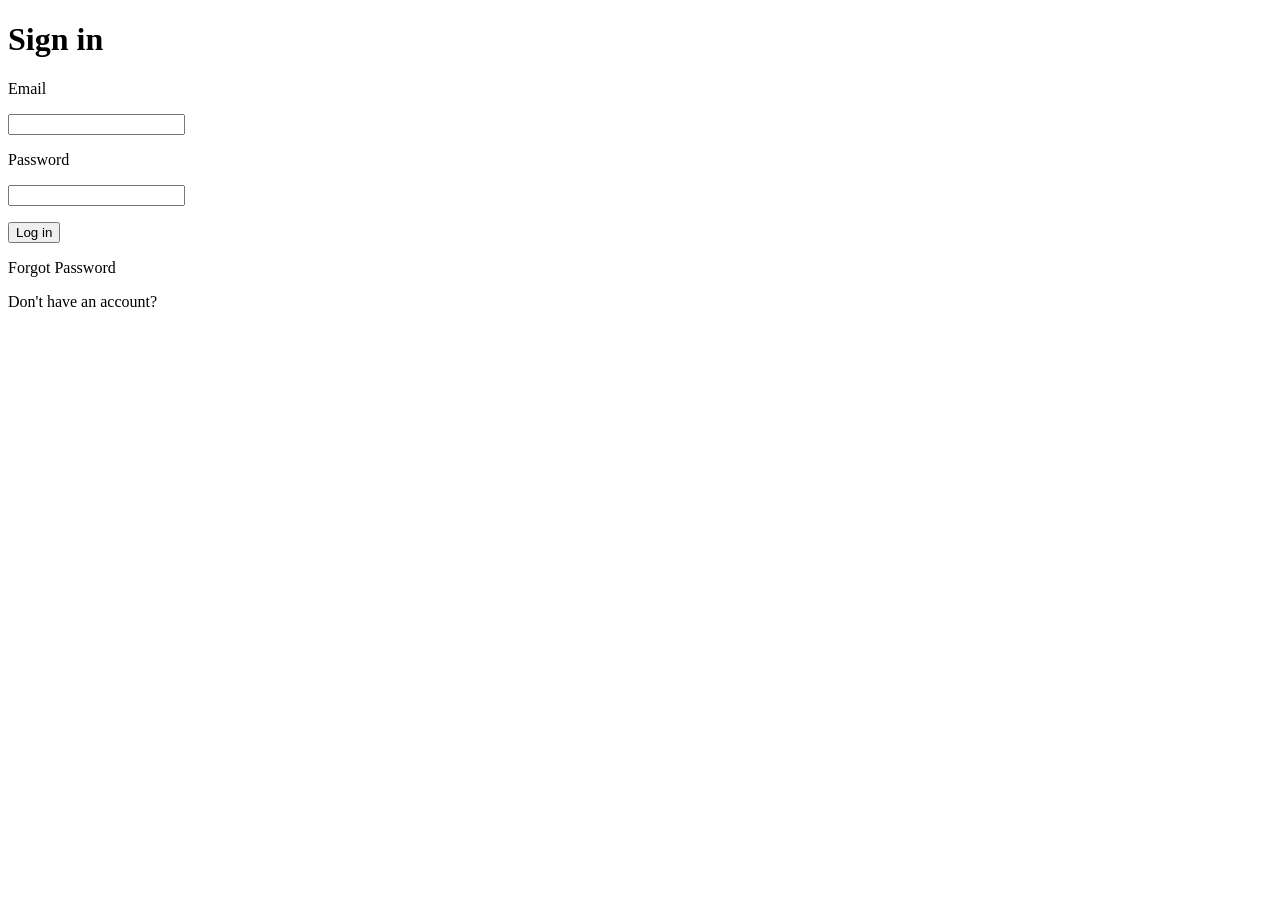
==== index.html @ 1fc029d1 "created index.html file" ====
<!DOCTYPE html>
<html>
    <head>
        <meta charset="utf-8">
        <title>Login Page</title>
    </head>
    <body>

        <h1>Sign in</h1>

        <p>Email</p>
        <input type="email">

        <p>Password</p>
        <input type="password">

        <p><button type="submit">Log in</button></p>

        <p>Forgot Password</p>
        
        <p>Don't have an account?</p>
    </form>
</body>
</html>
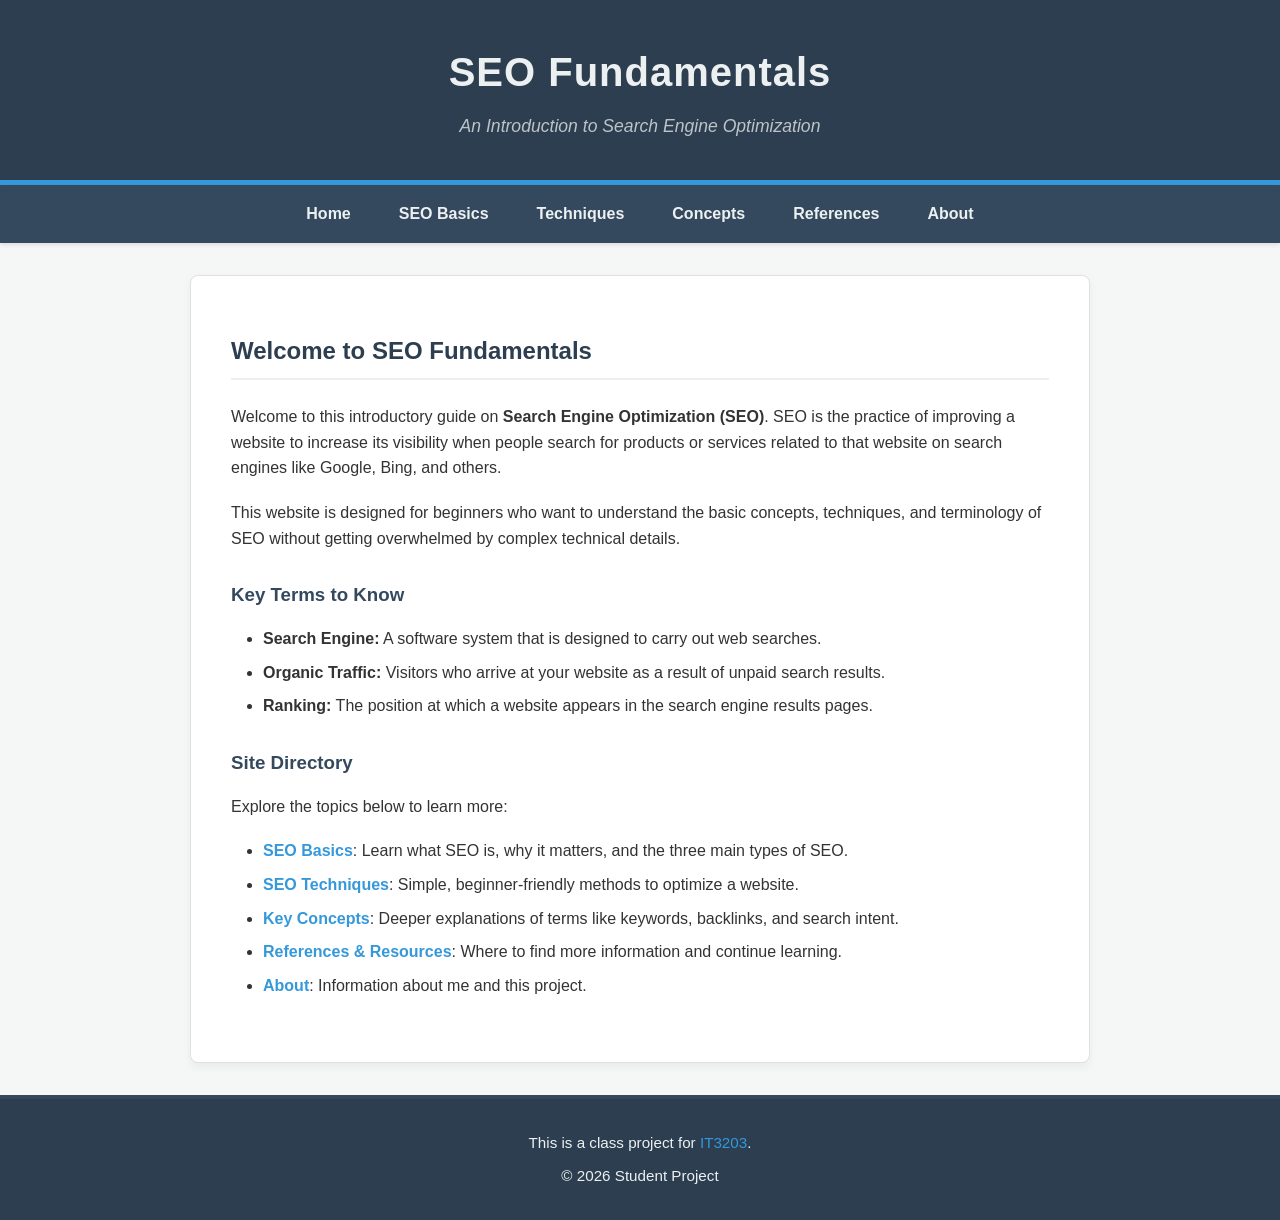
==== commit 62059476: "Replace old site with milestone 1 website" ====
--- a/index.html
+++ b/index.html
@@ -1,24 +1,79 @@
 <!DOCTYPE html>
-<html>
-    <head>
-        <meta charset="utf-8">
-        <title>Login Page</title>
-    </head>
-    <body>
+<html lang="en">
 
-        <h1>Sign in</h1>
+<head>
+    <!-- Meta tags for character encoding and viewport scaling -->
+    <meta charset="UTF-8">
+    <meta name="viewport" content="width=device-width, initial-scale=1.0">
+    <title>SEO Fundamentals - Home</title>
+    <!-- Link to CSS file -->
+    <link rel="stylesheet" href="style.css">
+</head>
 
-        <p>Email</p>
-        <input type="email">
+<body>
+    <header>
+        <h1>SEO Fundamentals</h1>
+        <p>An Introduction to Search Engine Optimization</p>
+    </header>
 
-        <p>Password</p>
-        <input type="password">
+    <!-- Main consistent navigation pane -->
+    <nav>
+        <ul>
+            <li><a href="index.html">Home</a></li>
+            <li><a href="basics.html">SEO Basics</a></li>
+            <li><a href="techniques.html">Techniques</a></li>
+            <li><a href="concepts.html">Concepts</a></li>
+            <li><a href="references.html">References</a></li>
+            <li><a href="about.html">About</a></li>
+        </ul>
+    </nav>
 
-        <p><button type="submit">Log in</button></p>
+    <main>
+        <!-- Welcome intro section -->
+        <section id="welcome">
+            <h2>Welcome to SEO Fundamentals</h2>
+            <p>Welcome to this introductory guide on <strong>Search Engine Optimization (SEO)</strong>. SEO is the
+                practice of improving a website to increase its visibility when people search for products or services
+                related to that website on search engines like Google, Bing, and others.</p>
+            <p>This website is designed for beginners who want to understand the basic concepts, techniques, and
+                terminology of SEO without getting overwhelmed by complex technical details.</p>
+        </section>
 
-        <p>Forgot Password</p>
-        
-        <p>Don't have an account?</p>
-    </form>
+        <!-- Key terms on SEO -->
+        <section id="quick-terms">
+            <h3>Key Terms to Know</h3>
+            <ul>
+                <li><strong>Search Engine:</strong> A software system that is designed to carry out web searches.</li>
+                <li><strong>Organic Traffic:</strong> Visitors who arrive at your website as a result of unpaid search
+                    results.</li>
+                <li><strong>Ranking:</strong> The position at which a website appears in the search engine results
+                    pages.</li>
+            </ul>
+        </section>
+
+        <!-- Table of contents linked to other site pages -->
+        <section id="directory">
+            <h3>Site Directory</h3>
+            <p>Explore the topics below to learn more:</p>
+            <ul>
+                <li><a href="basics.html">SEO Basics</a>: Learn what SEO is, why it matters, and the three main types of
+                    SEO.</li>
+                <li><a href="techniques.html">SEO Techniques</a>: Simple, beginner-friendly methods to optimize a
+                    website.</li>
+                <li><a href="concepts.html">Key Concepts</a>: Deeper explanations of terms like keywords, backlinks, and
+                    search intent.</li>
+                <li><a href="references.html">References & Resources</a>: Where to find more information and continue
+                    learning.</li>
+                <li><a href="about.html">About</a>: Information about me and this project.</li>
+            </ul>
+        </section>
+    </main>
+
+    <!-- Consistent Footer across all pages -->
+    <footer>
+        <p>This is a class project for <a href="https://ksuweb.github.io/IT3203/" target="_blank">IT3203</a>.</p>
+        <p>&copy; 2026 Student Project</p>
+    </footer>
 </body>
-</html>
+
+</html>
--- a/style.css
+++ b/style.css
@@ -0,0 +1,209 @@
+/* =========================================================
+   Main Stylesheet for SEO Basics Website
+   ========================================================= */
+
+/* A simple CSS reset and box-sizing */
+* {
+    margin: 0;
+    padding: 0;
+    box-sizing: border-box;
+}
+
+/* Body Styles */
+body {
+    /* Safe, readable font stack */
+    font-family: Arial, Helvetica, sans-serif;
+    line-height: 1.6;
+    background-color: #f4f7f6; /* Neutral gray green background color */
+    color: #333; /* Dark gray text  */
+    
+    /* Using flexbox on body to place the footer at the bottom of the page */
+    display: flex;
+    flex-direction: column;
+    min-height: 100vh;
+}
+
+/* Header Styling */
+header {
+    background-color: #2c3e50; /* Primary dark navy color */
+    color: #ecf0f1; /* Off white text color */
+    text-align: center;
+    padding: 2.5rem 1rem;
+    border-bottom: 5px solid #3498db; /* Blue accent border on the bottom */
+}
+
+header h1 {
+    font-size: 2.5rem;
+    margin-bottom: 0.5rem;
+    letter-spacing: 1px;
+}
+
+header p {
+    font-size: 1.1rem;
+    font-style: italic;
+    color: #bdc3c7; /* Lighter gray for the subtitle */
+}
+
+/* Navigation Bar using Flexbox layout */
+nav {
+    background-color: #34495e; /* Bluish gray */
+    box-shadow: 0 2px 4px rgba(0,0,0,0.1);
+}
+
+nav ul {
+    list-style-type: none; /* Removes the default HTML bullet points */
+    display: flex; /* Flexbox layout makes horizontal styling simple */
+    justify-content: center;
+    flex-wrap: wrap; /* Allows wrapping on smaller screens */
+    margin: 0;
+    padding: 0;
+}
+
+nav ul li {
+    margin: 0;
+}
+
+/* Anchor tag styling in the nav menu */
+nav ul li a {
+    display: block;
+    color: #ecf0f1;
+    text-decoration: none;
+    padding: 1rem 1.5rem;
+    font-weight: bold;
+    /* CSS transition for smooth hover effects */
+    transition: background-color 0.3s ease, color 0.3s ease; 
+}
+
+/* CSS hover effect on navigation links */
+nav ul li a:hover {
+    background-color: #3498db; /* Shift to highlight blue */
+    color: #fff;
+}
+
+/* Main Content Area */
+main {
+    flex: 1; /* Pushes the footer down */
+    width: 90%;
+    max-width: 900px; /* Restricts the max width */
+    margin: 2rem auto; /* Centers the main block with auto margins */
+    background-color: #ffffff; /* Clean white background for main content */
+    padding: 2.5rem; /* Padding inside the content box */
+    border-radius: 8px; /* Soft borders */
+    border: 1px solid #e0e0e0; /* Border outline */
+    box-shadow: 0 4px 8px rgba(0,0,0,0.05); /* Soft shadow depth */
+}
+
+/* HTML Headings within main content */
+main h2 {
+    color: #2c3e50;
+    border-bottom: 2px solid #ecf0f1; /* Divider under main headings */
+    padding-bottom: 0.5rem;
+    margin-bottom: 1.5rem;
+    margin-top: 1rem;
+}
+
+main h3 {
+    color: #34495e;
+    margin-bottom: 1rem;
+    margin-top: 1.8rem;
+}
+
+main h4 {
+    color: #3498db;
+    margin-top: 1.5rem;
+    margin-bottom: 0.5rem;
+}
+
+main p {
+    margin-bottom: 1.2rem;
+}
+
+/* Lists within Main Content */
+main ul, main ol {
+    margin-bottom: 1.5rem;
+    padding-left: 2rem;
+}
+
+main li {
+    margin-bottom: 0.5rem;
+}
+
+/* Hyperlinks inside the main page text */
+main a {
+    color: #3498db;
+    text-decoration: none;
+    font-weight: bold;
+}
+
+/* Link hover effects inside content area */
+main a:hover {
+    text-decoration: underline;
+    color: #2980b9;
+}
+
+
+/* Section styling for the Concepts page blocks */
+.concept-block {
+    background-color: #fcfcfc;
+    padding: 1.5rem;
+    margin-bottom: 1.5rem;
+    border-left: 4px solid #3498db; /* Blue accent left bar */
+    border-radius: 0 6px 6px 0;
+}
+
+.concept-block h3 {
+    margin-top: 0; /* Resetting top margin so blocks align neatly */
+}
+
+/* Table Styling used in the Techniques page */
+table {
+    width: 100%;
+    border-collapse: collapse; /* Merges borders */
+    margin: 2rem 0;
+    font-size: 0.95rem;
+}
+
+/* Table Cells */
+table th, table td {
+    padding: 12px 15px; /* Internal padding */
+    border: 1px solid #ddd;
+    text-align: left;
+}
+
+/* Column Headers */
+table th {
+    background-color: #f2f2f2; /* Subtle gray */
+    color: #2c3e50;
+    font-weight: bold;
+}
+
+/* Mouse hover effect on table rows */
+table tr:hover {
+    background-color: #f1f7fa; 
+}
+
+/* Consistent Footer Styling across all pages */
+footer {
+    background-color: #2c3e50;
+    color: #ecf0f1;
+    text-align: center;
+    padding: 1.5rem 1rem;
+    /* Margin top keeps footer distanced, auto pushes it down in flex context */
+    margin-top: auto; 
+    font-size: 0.95rem;
+    border-top: 4px solid #34495e; /* Top border */
+}
+
+footer p {
+    margin: 0.5rem 0;
+}
+
+footer a {
+    color: #3498db;
+    text-decoration: none;
+}
+
+footer a:hover {
+    color: #fff;
+    text-decoration: underline;
+}
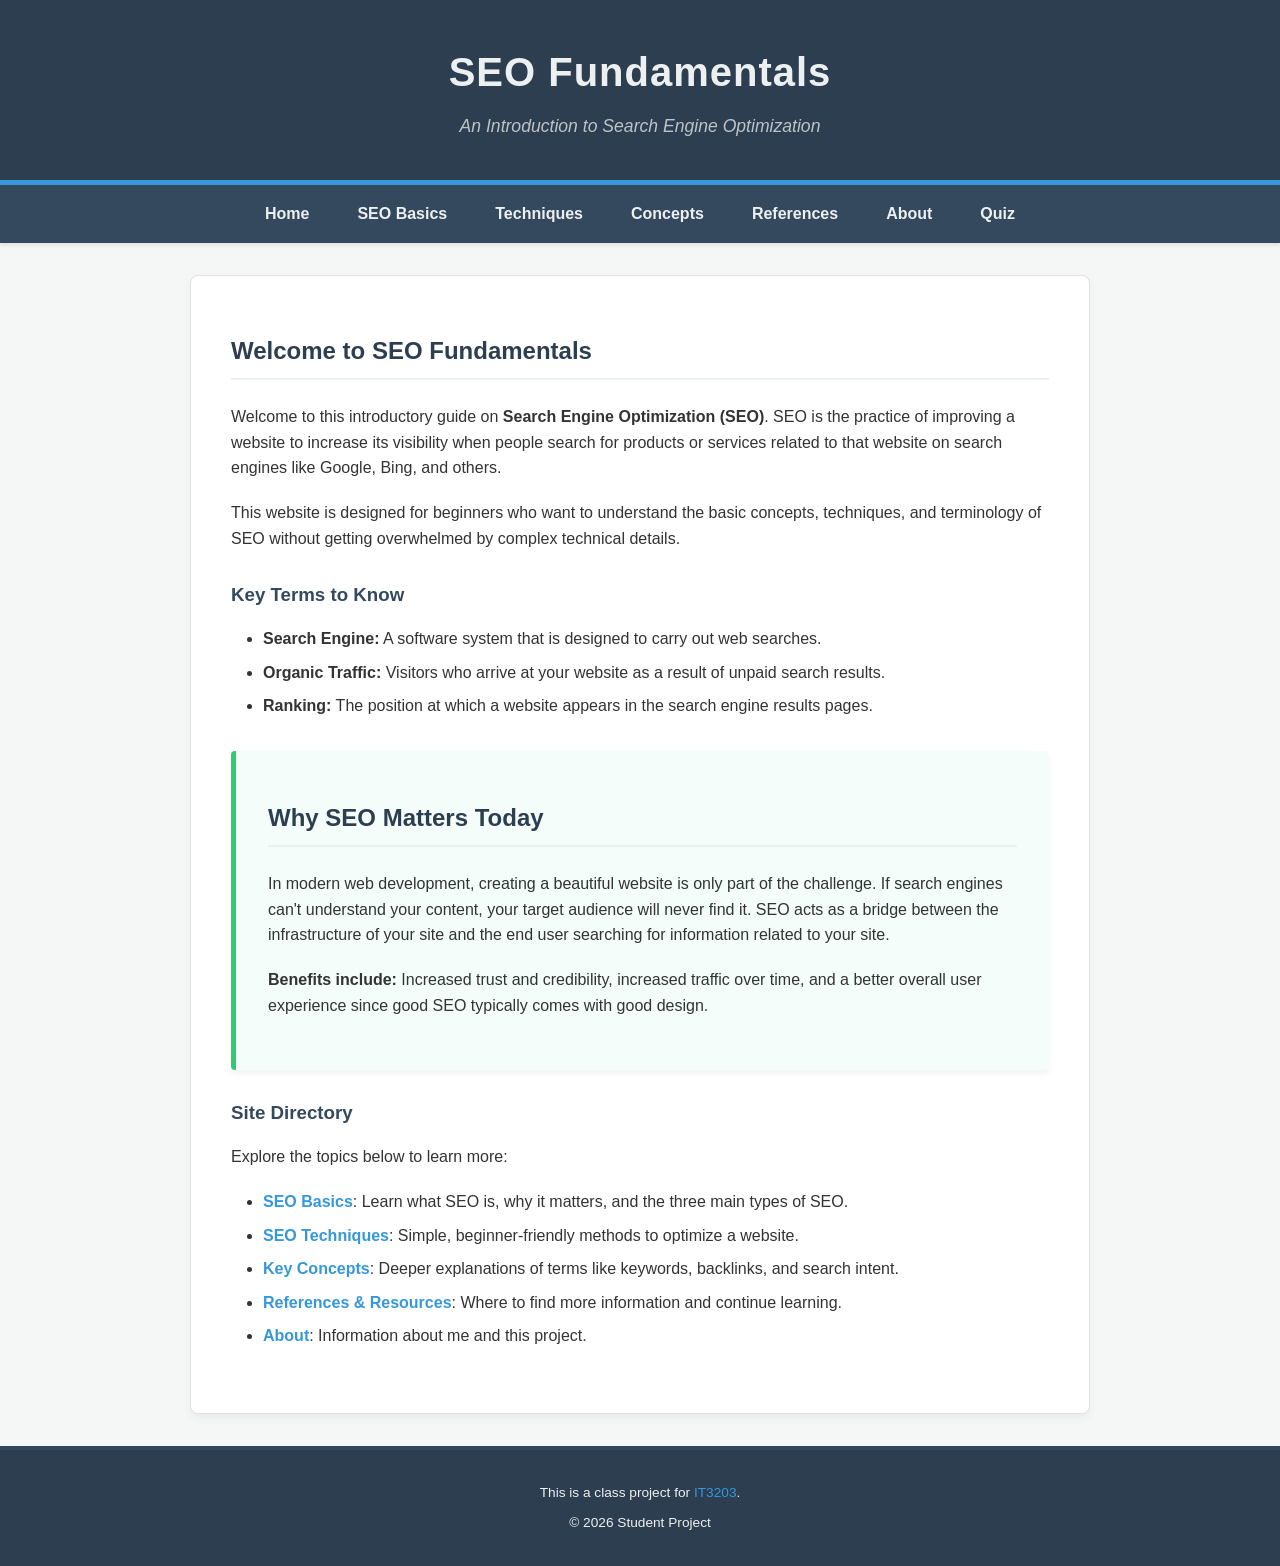
==== commit 9d54a0bb: "Update site with new modern design and quiz" ====
--- a/index.html
+++ b/index.html
@@ -25,6 +25,7 @@
             <li><a href="concepts.html">Concepts</a></li>
             <li><a href="references.html">References</a></li>
             <li><a href="about.html">About</a></li>
+            <li><a href="quiz.html">Quiz</a></li>
         </ul>
     </nav>
 
@@ -49,6 +50,15 @@
                 <li><strong>Ranking:</strong> The position at which a website appears in the search engine results
                     pages.</li>
             </ul>
+        </section>
+
+        <section id="why-seo">
+            <h2>Why SEO Matters Today</h2>
+            <p>In modern web development, creating a beautiful website is only part of the challenge. If search engines
+                can't understand your content, your target audience will never find it. SEO acts as a bridge between the
+                infrastructure of your site and the end user searching for information related to your site.</p>
+            <p><strong>Benefits include:</strong> Increased trust and credibility, increased traffic over time, and a
+                better overall user experience since good SEO typically comes with good design.</p>
         </section>
 
         <!-- Table of contents linked to other site pages -->
--- a/style.css
+++ b/style.css
@@ -2,7 +2,7 @@
    Main Stylesheet for SEO Basics Website
    ========================================================= */
 
-/* A simple CSS reset and box-sizing */
+/* A simple CSS reset and box sizing */
 * {
     margin: 0;
     padding: 0;
@@ -14,9 +14,11 @@
     /* Safe, readable font stack */
     font-family: Arial, Helvetica, sans-serif;
     line-height: 1.6;
-    background-color: #f4f7f6; /* Neutral gray green background color */
-    color: #333; /* Dark gray text  */
-    
+    background-color: #f4f7f6;
+    /* Neutral gray green background color */
+    color: #333;
+    /* Dark gray text  */
+
     /* Using flexbox on body to place the footer at the bottom of the page */
     display: flex;
     flex-direction: column;
@@ -25,11 +27,14 @@
 
 /* Header Styling */
 header {
-    background-color: #2c3e50; /* Primary dark navy color */
-    color: #ecf0f1; /* Off white text color */
+    background-color: #2c3e50;
+    /* Primary dark navy color */
+    color: #ecf0f1;
+    /* Off white text color */
     text-align: center;
     padding: 2.5rem 1rem;
-    border-bottom: 5px solid #3498db; /* Blue accent border on the bottom */
+    border-bottom: 5px solid #3498db;
+    /* Blue accent border on the bottom */
 }
 
 header h1 {
@@ -41,20 +46,25 @@
 header p {
     font-size: 1.1rem;
     font-style: italic;
-    color: #bdc3c7; /* Lighter gray for the subtitle */
+    color: #bdc3c7;
+    /* Lighter gray for the subtitle */
 }
 
 /* Navigation Bar using Flexbox layout */
 nav {
-    background-color: #34495e; /* Bluish gray */
-    box-shadow: 0 2px 4px rgba(0,0,0,0.1);
+    background-color: #34495e;
+    /* Bluish gray */
+    box-shadow: 0 2px 4px rgba(0, 0, 0, 0.1);
 }
 
 nav ul {
-    list-style-type: none; /* Removes the default HTML bullet points */
-    display: flex; /* Flexbox layout makes horizontal styling simple */
+    list-style-type: none;
+    /* Removes the default HTML bullet points */
+    display: flex;
+    /* Flexbox layout makes horizontal styling simple */
     justify-content: center;
-    flex-wrap: wrap; /* Allows wrapping on smaller screens */
+    flex-wrap: wrap;
+    /* Allows wrapping on smaller screens */
     margin: 0;
     padding: 0;
 }
@@ -71,32 +81,42 @@
     padding: 1rem 1.5rem;
     font-weight: bold;
     /* CSS transition for smooth hover effects */
-    transition: background-color 0.3s ease, color 0.3s ease; 
+    transition: background-color 0.3s ease, color 0.3s ease;
 }
 
 /* CSS hover effect on navigation links */
 nav ul li a:hover {
-    background-color: #3498db; /* Shift to highlight blue */
+    background-color: #3498db;
+    /* Shift to highlight blue */
     color: #fff;
 }
 
 /* Main Content Area */
 main {
-    flex: 1; /* Pushes the footer down */
+    flex: 1;
+    /* Pushes the footer down */
     width: 90%;
-    max-width: 900px; /* Restricts the max width */
-    margin: 2rem auto; /* Centers the main block with auto margins */
-    background-color: #ffffff; /* Clean white background for main content */
-    padding: 2.5rem; /* Padding inside the content box */
-    border-radius: 8px; /* Soft borders */
-    border: 1px solid #e0e0e0; /* Border outline */
-    box-shadow: 0 4px 8px rgba(0,0,0,0.05); /* Soft shadow depth */
+    max-width: 900px;
+    /* Restricts the max width */
+    margin: 2rem auto;
+    /* Centers the main block with auto margins */
+    background-color: #ffffff;
+    /* Clean white background for main content */
+    padding: 2.5rem;
+    /* Padding inside the content box */
+    border-radius: 8px;
+    /* Soft borders */
+    border: 1px solid #e0e0e0;
+    /* Border outline */
+    box-shadow: 0 4px 8px rgba(0, 0, 0, 0.05);
+    /* Soft shadow depth */
 }
 
 /* HTML Headings within main content */
 main h2 {
     color: #2c3e50;
-    border-bottom: 2px solid #ecf0f1; /* Divider under main headings */
+    border-bottom: 2px solid #ecf0f1;
+    /* Divider under main headings */
     padding-bottom: 0.5rem;
     margin-bottom: 1.5rem;
     margin-top: 1rem;
@@ -119,7 +139,8 @@
 }
 
 /* Lists within Main Content */
-main ul, main ol {
+main ul,
+main ol {
     margin-bottom: 1.5rem;
     padding-left: 2rem;
 }
@@ -141,45 +162,69 @@
     color: #2980b9;
 }
 
+/* Image Styling */
+.image-container {
+    text-align: center;
+    margin: 2rem 0;
+}
+
+.responsive-img {
+    max-width: 100%;
+    height: auto;
+    border-radius: 8px;
+    box-shadow: 0 4px 8px rgba(0, 0, 0, 0.1);
+}
+
+.img-caption {
+    font-size: 0.9rem;
+    color: #7f8c8d;
+    margin-top: 0.5rem;
+}
 
 /* Section styling for the Concepts page blocks */
 .concept-block {
     background-color: #fcfcfc;
     padding: 1.5rem;
     margin-bottom: 1.5rem;
-    border-left: 4px solid #3498db; /* Blue accent left bar */
+    border-left: 4px solid #3498db;
+    /* Blue accent left bar */
     border-radius: 0 6px 6px 0;
 }
 
 .concept-block h3 {
-    margin-top: 0; /* Resetting top margin so blocks align neatly */
+    margin-top: 0;
+    /* Resetting top margin so blocks align neatly */
 }
 
 /* Table Styling used in the Techniques page */
 table {
     width: 100%;
-    border-collapse: collapse; /* Merges borders */
+    border-collapse: collapse;
+    /* Merges borders */
     margin: 2rem 0;
     font-size: 0.95rem;
 }
 
 /* Table Cells */
-table th, table td {
-    padding: 12px 15px; /* Internal padding */
+table th,
+table td {
+    padding: 12px 15px;
+    /* Internal padding */
     border: 1px solid #ddd;
     text-align: left;
 }
 
 /* Column Headers */
 table th {
-    background-color: #f2f2f2; /* Subtle gray */
+    background-color: #f2f2f2;
+    /* Subtle gray */
     color: #2c3e50;
     font-weight: bold;
 }
 
 /* Mouse hover effect on table rows */
 table tr:hover {
-    background-color: #f1f7fa; 
+    background-color: #f1f7fa;
 }
 
 /* Consistent Footer Styling across all pages */
@@ -189,9 +234,10 @@
     text-align: center;
     padding: 1.5rem 1rem;
     /* Margin top keeps footer distanced, auto pushes it down in flex context */
-    margin-top: auto; 
+    margin-top: auto;
     font-size: 0.95rem;
-    border-top: 4px solid #34495e; /* Top border */
+    border-top: 4px solid #34495e;
+    /* Top border */
 }
 
 footer p {
@@ -207,3 +253,175 @@
     color: #fff;
     text-decoration: underline;
 }
+
+/* =========================================================
+   Quiz Form Styles
+   ========================================================= */
+
+#quiz-section {
+    max-width: 800px;
+    margin: auto;
+}
+
+.question-container {
+    background: #f9f9f9;
+    border: 1px solid #e0e0e0;
+    border-radius: 8px;
+    padding: 1.5rem;
+    margin-bottom: 1.5rem;
+    box-shadow: 0 2px 5px rgba(0, 0, 0, 0.05);
+}
+
+.question-container p {
+    font-weight: bold;
+    margin-bottom: 1rem;
+    color: #2c3e50;
+}
+
+.question-container label {
+    display: inline-block;
+    margin-bottom: 0.5rem;
+    cursor: pointer;
+    font-weight: normal;
+}
+
+.question-container input[type="text"] {
+    padding: 0.4rem;
+    border: 1px solid #ccc;
+    border-radius: 4px;
+    font-size: 1rem;
+    width: 150px;
+}
+
+.question-container input[type="radio"],
+.question-container input[type="checkbox"] {
+    margin-right: 0.5rem;
+    transform: scale(1.1);
+}
+
+.form-actions {
+    display: flex;
+    gap: 1rem;
+    margin-top: 2rem;
+}
+
+.btn {
+    padding: 0.75rem 1.5rem;
+    font-size: 1rem;
+    border: none;
+    border-radius: 4px;
+    cursor: pointer;
+    font-weight: bold;
+    transition: background-color 0.3s ease;
+}
+
+.primary-btn {
+    background-color: #3498db;
+    color: #fff;
+}
+
+.primary-btn:hover {
+    background-color: #2980b9;
+}
+
+.primary-btn:disabled {
+    background-color: #95a5a6;
+    cursor: not-allowed;
+}
+
+.secondary-btn {
+    background-color: #ecf0f1;
+    color: #333;
+    border: 1px solid #ccc;
+}
+
+.secondary-btn:hover {
+    background-color: #bdc3c7;
+}
+
+/* Feedback & Results Styles */
+.feedback {
+    margin-top: 1rem;
+    font-weight: bold;
+}
+
+.correct-text {
+    color: #27ae60;
+}
+
+.incorrect-text {
+    color: #c0392b;
+}
+
+.correct-bg {
+    background-color: #e8f8f5;
+    border: 2px solid #27ae60;
+    padding: 1.5rem;
+    border-radius: 8px;
+    margin-top: 2rem;
+}
+
+.incorrect-bg {
+    background-color: #fdedec;
+    border: 2px solid #e74c3c;
+    padding: 1.5rem;
+    border-radius: 8px;
+    margin-top: 2rem;
+}
+
+#quiz-results h3 {
+    margin-top: 0;
+}
+
+.large-result {
+    font-size: 1.5rem;
+    font-weight: bold;
+}
+
+.hidden {
+    display: none;
+}
+
+/* 1. ELEMENT SELECTOR  */
+footer p {
+    font-size: 0.9em;
+}
+
+/* 2. CLASS SELECTOR + CSS GRID LAYOUT */
+.basics-grid {
+    display: grid;
+    grid-template-columns: repeat(auto-fit, minmax(250px, 1fr));
+    gap: 1.5rem;
+    margin-top: 1.5rem;
+    list-style-type: none;
+    padding-left: 0;
+}
+
+.basics-grid li {
+    background-color: #fcfcfc;
+    padding: 1.5rem;
+    border-top: 5px solid #3498db;
+    border-radius: 0 0 6px 6px;
+    box-shadow: 0 2px 5px rgba(0, 0, 0, 0.05);
+    margin-bottom: 0;
+    /* Let grid gap handle spacing */
+    height: 100%;
+    /* Stretch to fill row smoothly */
+    transition: transform 0.2s ease, box-shadow 0.2s ease;
+}
+
+.basics-grid li:hover {
+    transform: translateY(-5px);
+    box-shadow: 0 6px 12px rgba(0, 0, 0, 0.1);
+}
+
+/* 3. ID SELECTOR */
+#why-seo {
+    background-color: #f4fdfa;
+    /* Soft mint highlight */
+    border-left: 5px solid #2ecc71;
+    padding: 2rem;
+    margin-top: 2rem;
+    border-radius: 4px;
+    box-shadow: 0 4px 6px rgba(0, 0, 0, 0.05);
+}
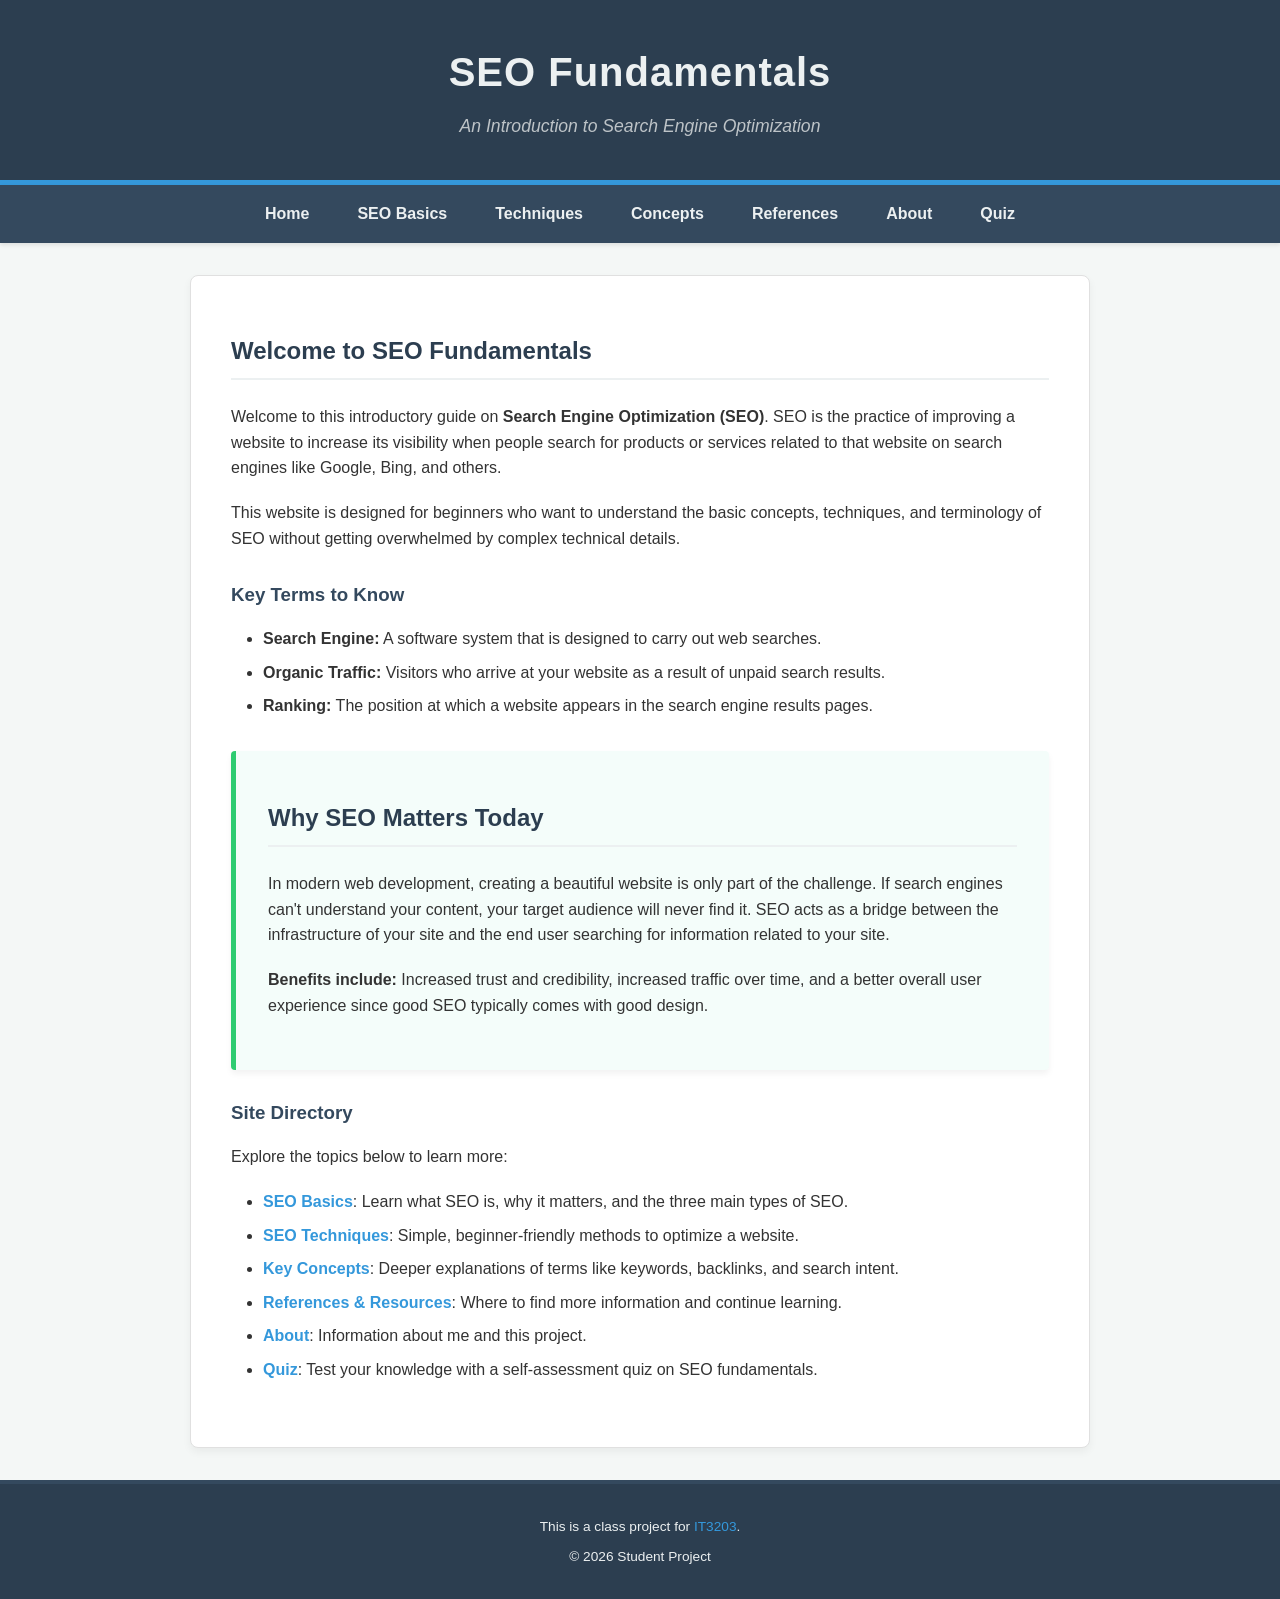
==== commit 503b69c7: "Added quiz link to Site Directory" ====
--- a/index.html
+++ b/index.html
@@ -75,6 +75,7 @@
                 <li><a href="references.html">References & Resources</a>: Where to find more information and continue
                     learning.</li>
                 <li><a href="about.html">About</a>: Information about me and this project.</li>
+                <li><a href="quiz.html">Quiz</a>: Test your knowledge with a self-assessment quiz on SEO fundamentals.</li>
             </ul>
         </section>
     </main>
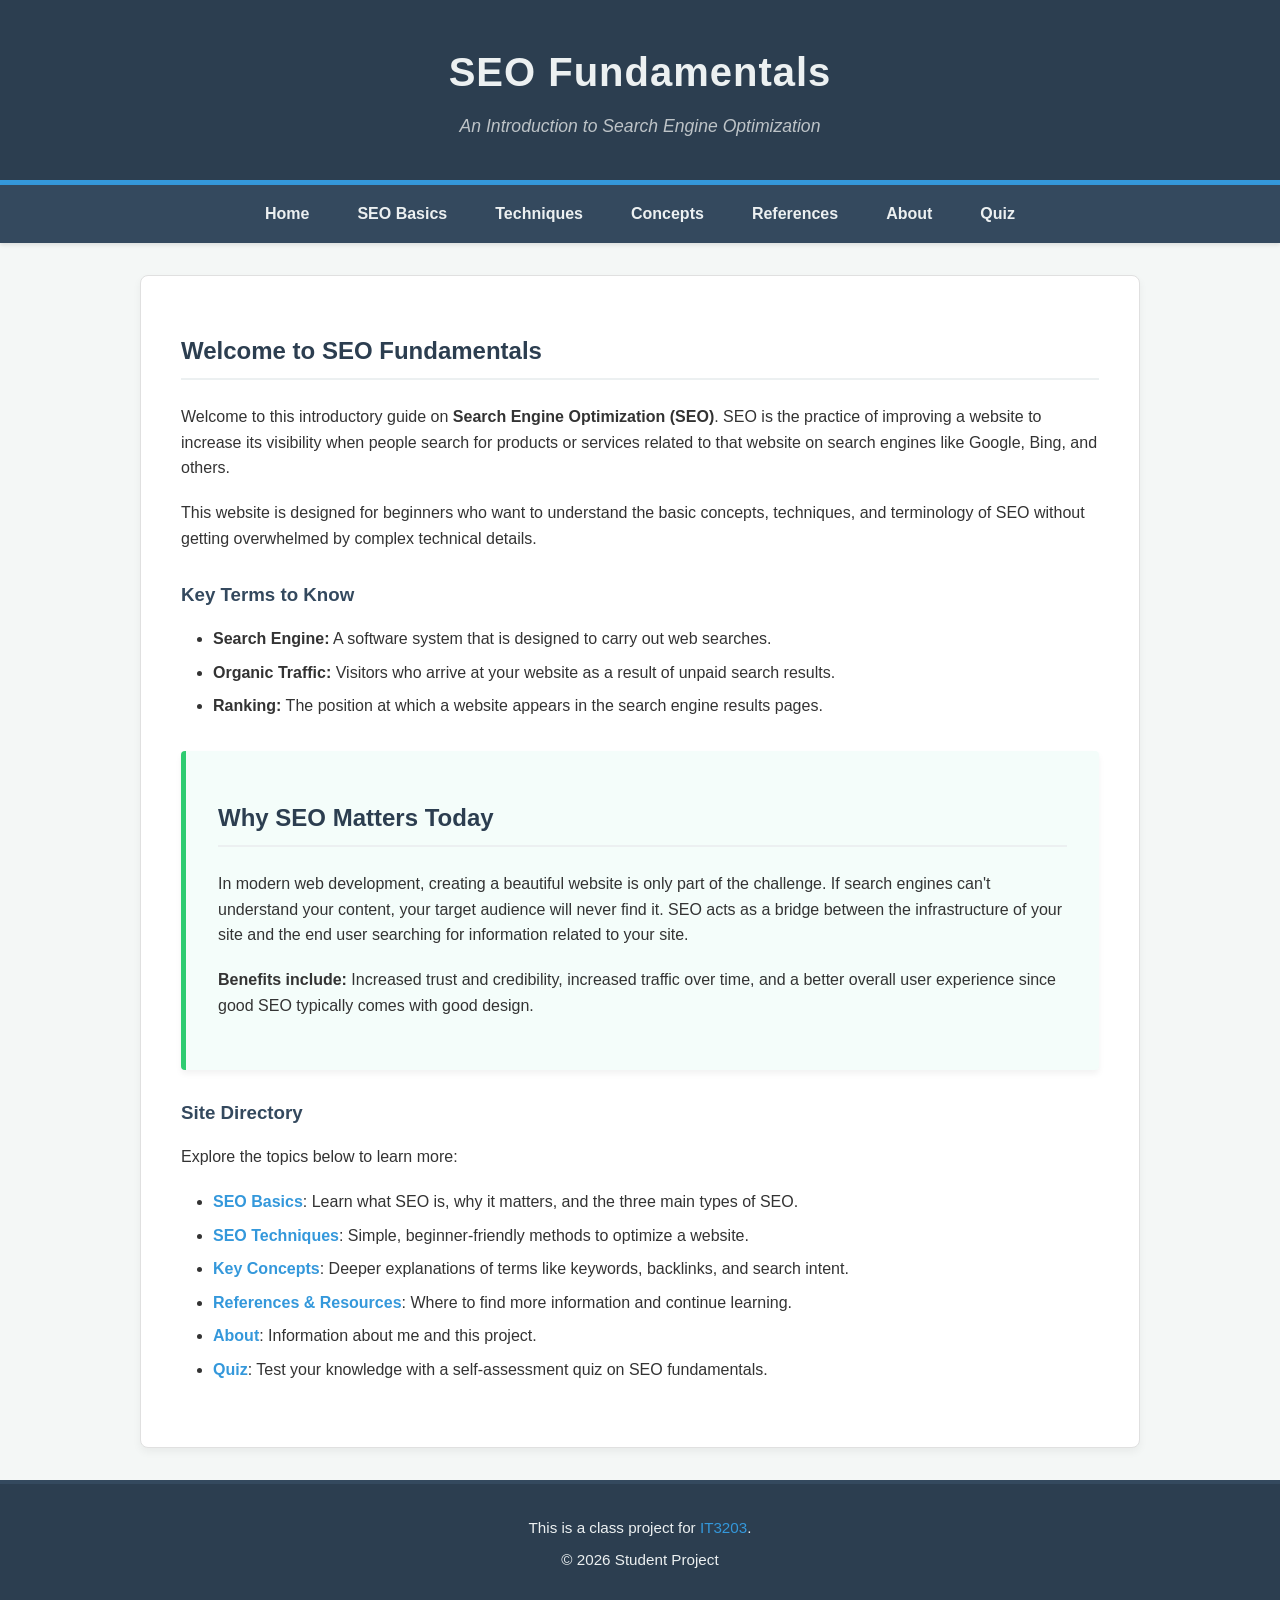
==== commit a91340c1: "Add mobile hamburger menu and wire up responsive nav toggle Adds the nav-toggle button and script.js" ====
--- a/index.html
+++ b/index.html
@@ -18,7 +18,12 @@
 
     <!-- Main consistent navigation pane -->
     <nav>
-        <ul>
+        <button class="nav-toggle" aria-expanded="false" aria-controls="site-menu" aria-label="Open navigation menu">
+            <span></span>
+            <span></span>
+            <span></span>
+        </button>
+        <ul id="site-menu">
             <li><a href="index.html">Home</a></li>
             <li><a href="basics.html">SEO Basics</a></li>
             <li><a href="techniques.html">Techniques</a></li>
@@ -85,6 +90,7 @@
         <p>This is a class project for <a href="https://ksuweb.github.io/IT3203/" target="_blank">IT3203</a>.</p>
         <p>&copy; 2026 Student Project</p>
     </footer>
+    <script src="script.js"></script>
 </body>
 
 </html>
--- a/style.css
+++ b/style.css
@@ -89,6 +89,57 @@
     background-color: #3498db;
     /* Shift to highlight blue */
     color: #fff;
+}
+
+/* Mobile menu toggle button */
+.nav-toggle {
+    display: none;
+    position: absolute;
+    top: 0.5rem;
+    right: 1rem;
+    width: 50px;
+    height: 50px;
+    background: transparent;
+    border: none;
+    padding: 0;
+    margin: 0;
+    cursor: pointer;
+    z-index: 100;
+    padding-top: 8px;
+}
+
+.nav-toggle span {
+    display: block;
+    width: 28px;
+    height: 3px;
+    background-color: #ecf0f1;
+    border-radius: 3px;
+    margin: 5px 0;
+    transition: transform 0.3s ease, opacity 0.3s ease;
+}
+
+.nav-toggle span + span {
+    margin-top: 6px;
+}
+
+nav {
+    position: relative;
+}
+
+nav.open .nav-toggle span:nth-child(1) {
+    transform: translateY(10px) rotate(45deg);
+}
+
+nav.open .nav-toggle span:nth-child(2) {
+    opacity: 0;
+}
+
+nav.open .nav-toggle span:nth-child(3) {
+    transform: translateY(-10px) rotate(-45deg);
+}
+
+nav.open ul {
+    display: flex;
 }
 
 /* Main Content Area */
@@ -382,12 +433,7 @@
     display: none;
 }
 
-/* 1. ELEMENT SELECTOR  */
-footer p {
-    font-size: 0.9em;
-}
-
-/* 2. CLASS SELECTOR + CSS GRID LAYOUT */
+/* Grid layout for basics page sections */
 .basics-grid {
     display: grid;
     grid-template-columns: repeat(auto-fit, minmax(250px, 1fr));
@@ -415,7 +461,7 @@
     box-shadow: 0 6px 12px rgba(0, 0, 0, 0.1);
 }
 
-/* 3. ID SELECTOR */
+/* Highlight section for why SEO matters */
 #why-seo {
     background-color: #f4fdfa;
     /* Soft mint highlight */
@@ -424,4 +470,85 @@
     margin-top: 2rem;
     border-radius: 4px;
     box-shadow: 0 4px 6px rgba(0, 0, 0, 0.05);
+}
+
+/* =========================================================
+   Responsive Design Media Queries
+   ========================================================= */
+
+/* Tablet and smaller screens (up to 768px) */
+@media screen and (max-width: 768px) {
+    /* Header adjustments */
+    header {
+        padding: 1.5rem 1rem;
+    }
+
+    header h1 {
+        font-size: 2rem;
+    }
+
+    /* Navigation: stack items vertically */
+    .nav-toggle {
+        display: block;
+    }
+
+    nav ul {
+        flex-direction: column;
+        align-items: stretch;
+        display: none;
+        width: 100%;
+    }
+
+    nav.open ul {
+        display: flex;
+    }
+
+    nav ul li a {
+        padding: 0.75rem 1rem;
+        font-size: 0.95rem;
+        text-align: center;
+    }
+
+    /* Main content: reduce padding and width */
+    main {
+        width: 95%;
+        padding: 1.5rem;
+    }
+
+    /* Table: make scrollable if needed */
+    table {
+        font-size: 0.9rem;
+    }
+
+    /* Quiz form adjustments */
+    .question-container input[type="text"] {
+        width: 100%;
+        max-width: 200px;
+    }
+
+    .form-actions {
+        flex-direction: column;
+        align-items: center;
+    }
+
+    .btn {
+        width: 100%;
+        max-width: 200px;
+    }
+
+    /* Basics grid: adjust for smaller screens */
+    .basics-grid {
+        grid-template-columns: 1fr;
+    }
+}
+
+/* Large desktop screens (above 1200px) */
+@media screen and (min-width: 1200px) {
+    main {
+        max-width: 1000px;
+    }
+
+    .basics-grid {
+        grid-template-columns: repeat(auto-fit, minmax(300px, 1fr));
+    }
 }
